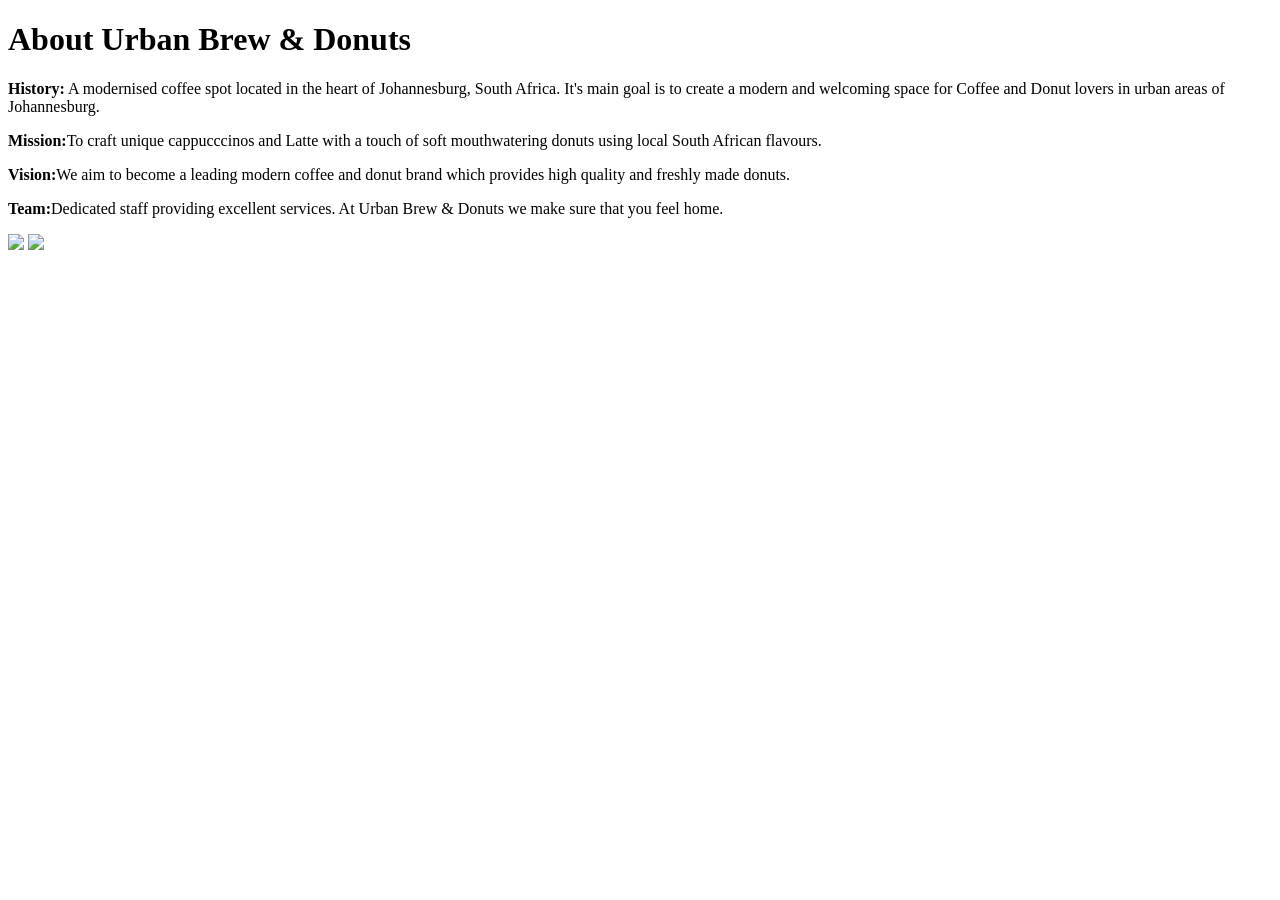
==== about.html @ 6d14aca7 "Add files via upload" ====
<!DOCTYPE html>
<html>
    <head>
        <title>About Us</title>
    </head>
    <body>

        <h1>About Urban Brew & Donuts</h1>

        <p><strong>History:</strong> A modernised coffee spot located in the heart of Johannesburg, South Africa. It's main goal is to create a modern and welcoming space for Coffee and Donut lovers in urban areas of Johannesburg. </p>
        <p><strong>Mission:</strong>To craft unique cappucccinos and Latte with a touch of soft mouthwatering donuts using local South African flavours.</p>
        <p><strong>Vision:</strong>We aim to become a leading modern coffee and donut brand which provides high quality and freshly made donuts.</p>
        <p><strong>Team:</strong>Dedicated staff providing excellent services. At Urban Brew & Donuts we make sure that you feel home.</p>
        <img src="images/Coffee5.jpg" width="350">
        <img src="images/Donut3.jpeg" width="300">
        
        
    </body>
</html>
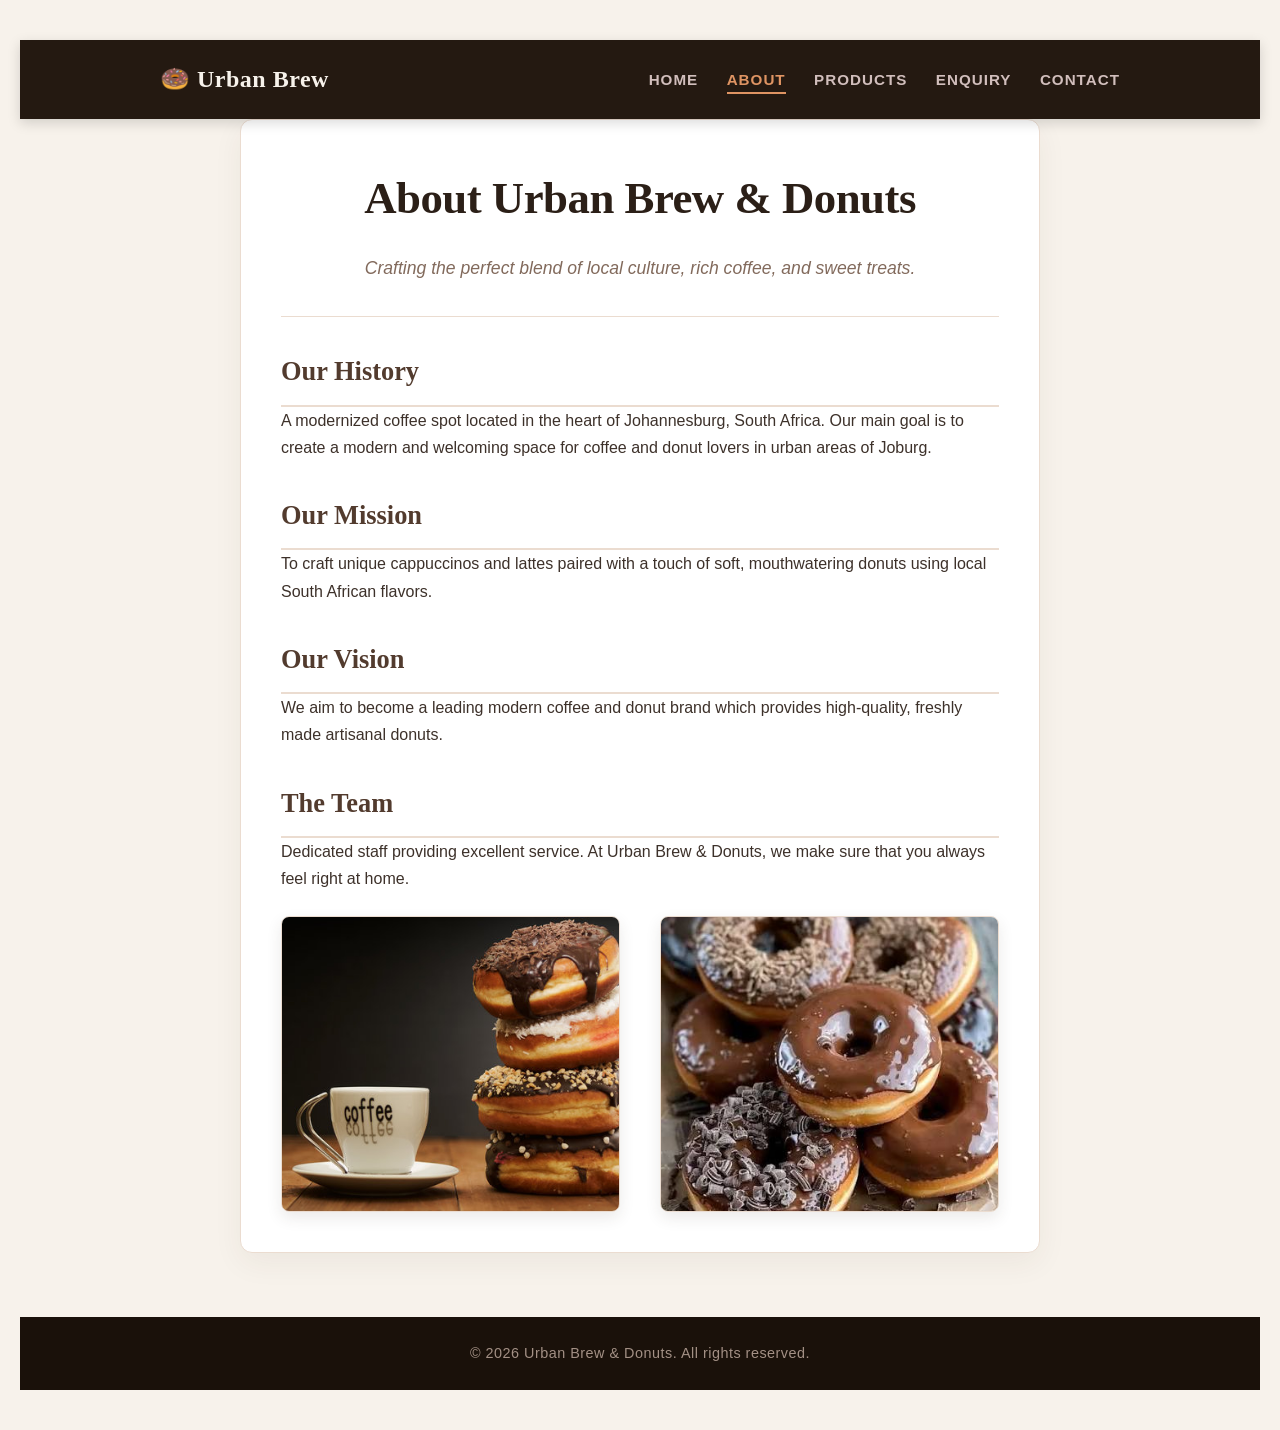
==== commit 586c5022: "Final submission with responsive styles and completed documentation" ====
--- a/about.html
+++ b/about.html
@@ -1,19 +1,68 @@
 <!DOCTYPE html>
-<html>
-    <head>
-        <title>About Us</title>
-    </head>
-    <body>
+<html lang="en">
+<head>
+    <meta charset="UTF-8">
+    <meta name="viewport" content="width=device-width, initial-scale=1.0">
+    <title>About Us | Urban Brew & Donuts</title>
+    <link rel="stylesheet" href="style.css">
+</head>
+<body>
 
+    <header>
+        <div class="nav-container">
+            <span class="logo">🍩 Urban Brew</span>
+            <nav>
+                <a href="index.html">Home</a>
+                <a href="about.html" class="active">About</a>
+                <a href="products.html">Products</a>
+                <a href="enquiry.html">Enquiry</a>
+                <a href="contact.html">Contact</a>
+            </nav>
+        </div>
+    </header>
+
+    <div class="container">
         <h1>About Urban Brew & Donuts</h1>
+        <p class="subtitle">Crafting the perfect blend of local culture, rich coffee, and sweet treats.</p>
 
-        <p><strong>History:</strong> A modernised coffee spot located in the heart of Johannesburg, South Africa. It's main goal is to create a modern and welcoming space for Coffee and Donut lovers in urban areas of Johannesburg. </p>
-        <p><strong>Mission:</strong>To craft unique cappucccinos and Latte with a touch of soft mouthwatering donuts using local South African flavours.</p>
-        <p><strong>Vision:</strong>We aim to become a leading modern coffee and donut brand which provides high quality and freshly made donuts.</p>
-        <p><strong>Team:</strong>Dedicated staff providing excellent services. At Urban Brew & Donuts we make sure that you feel home.</p>
-        <img src="images/Coffee5.jpg" width="350">
-        <img src="images/Donut3.jpeg" width="300">
-        
-        
-    </body>
+        <hr>
+
+        <div class="about-section">
+            <h2>Our History</h2>
+            <p>A modernized coffee spot located in the heart of Johannesburg, South Africa. Our main goal is to create a modern and welcoming space for coffee and donut lovers in urban areas of Joburg.</p>
+        </div>
+
+        <div class="about-section">
+            <h2>Our Mission</h2>
+            <p>To craft unique cappuccinos and lattes paired with a touch of soft, mouthwatering donuts using local South African flavors.</p>
+        </div>
+
+        <div class="about-section">
+            <h2>Our Vision</h2>
+            <p>We aim to become a leading modern coffee and donut brand which provides high-quality, freshly made artisanal donuts.</p>
+        </div>
+
+        <div class="about-section">
+            <h2>The Team</h2>
+            <p>Dedicated staff providing excellent service. At Urban Brew & Donuts, we make sure that you always feel right at home.</p>
+        </div>
+
+        <div class="about-gallery">
+            <picture>
+                <source media="(max-width: 40rem)" srcset="images/Coffee5.jpg">
+                <img src="images/Coffee5.jpg" alt="Freshly brewed latte from Urban Brew">
+            </picture>
+            
+            <picture>
+                <source media="(max-width: 40rem)" srcset="images/Donut3.jpeg">
+                <img src="images/Donut3.jpeg" alt="Assorted delicious urban donuts">
+            </picture>
+        </div>
+    </div>
+
+    <footer>
+        <p>&copy; 2026 Urban Brew & Donuts. All rights reserved.</p>
+    </footer>
+   
+</body>
 </html>
--- a/style.css
+++ b/style.css
@@ -0,0 +1,347 @@
+/* ==========================================
+   2.2 CSS RESET (Required for Browser Consistency)
+   ========================================== */
+*, *::before, *::after {
+    margin: 0;
+    padding: 0;
+    box-sizing: border-box;
+}
+
+html {
+    font-size: 100%; 
+    scroll-behavior: smooth;
+}
+
+img {
+    max-width: 100%;
+    display: block;
+    height: auto;
+}
+
+/* ==========================================
+   2.2 & 2.3 GLOBAL BASE, COLOR PALETTE & TYPOGRAPHY
+   ========================================== */
+body {
+    /* Premium font stack: Elegant serif headings look with clean modern body text */
+    font-family: 'Segoe UI', -apple-system, BlinkMacSystemFont, Roboto, sans-serif;
+    background-color: #f7f2eb; /* Smooth, creamy latte base color */
+    color: #3d312a; /* Rich, dark espresso brown for primary text */
+    line-height: 1.7;
+    padding: 2.5rem 1.25rem; 
+}
+
+.container {
+    width: 100%;
+    max-width: 50rem; 
+    margin: 0 auto;
+    background: #ffffff; /* Clean white card layout to make text pop */
+    padding: 2.5rem;
+    border-radius: 0.75rem;
+    box-shadow: 0 10px 30px rgba(61, 49, 42, 0.06); /* Soft brown-tinted shadow */
+    border: 1px solid #ebdcd0;
+}
+
+/* --- Styled Headings --- */
+h1, h2, h3 {
+    font-family: 'Georgia', Garamond, 'Times New Roman', serif; /* Classic, warm style for branding */
+    font-weight: 700;
+}
+
+h1 {
+    font-size: 2.8rem;
+    color: #2b1f17; /* Deepest black-coffee tone */
+    letter-spacing: -0.5px;
+    margin-bottom: 0.4em;
+    text-align: center;
+}
+
+h2 {
+    font-size: 1.65rem;
+    color: #523b2e; /* Warm mid-roasted coffee tone */
+    margin-top: 2rem;
+    border-bottom: 2px solid #ebdcd0; /* Subtle warm divider line */
+    padding-bottom: 0.4em;
+}
+
+.subtitle {
+    text-align: center;
+    color: #826a5c; /* Muted mocha color */
+    font-size: 1.1rem;
+    font-style: italic;
+    margin-bottom: 2rem;
+}
+
+hr {
+    border: 0;
+    height: 1px;
+    background: #ebdcd0;
+    margin-bottom: 2rem;
+}
+
+/* ==========================================
+   2.4 LAYOUT STRUCTURE: GLOBAL HEADER & NAVIGATION
+   ========================================== */
+header {
+    background-color: #241911; /* Dark, bold roasted coffee background bar */
+    padding: 1.2rem 0;
+    position: sticky;
+    top: 0;
+    z-index: 1000;
+    box-shadow: 0 4px 12px rgba(0,0,0,0.15);
+}
+
+.nav-container {
+    width: 100%;
+    max-width: 62.5rem;
+    margin: 0 auto;
+    display: flex; 
+    justify-content: space-between;
+    align-items: center;
+    padding: 0 1.25rem;
+}
+
+.logo {
+    color: #f7f2eb;
+    font-family: 'Georgia', serif;
+    font-size: 1.5rem;
+    font-weight: bold;
+    letter-spacing: 0.5px;
+}
+
+nav a {
+    color: #d1bebc; /* Soft milky-coffee color for inactive links */
+    text-decoration: none;
+    margin-left: 1.5rem;
+    font-size: 0.95rem;
+    font-weight: 600;
+    text-transform: uppercase; /* Professional navigation layout look */
+    letter-spacing: 1px;
+    transition: all 0.3s ease;
+    padding-bottom: 4px;
+}
+
+/* Interactive navigation menu items (Section 2.5) */
+nav a:hover, 
+nav a.active {
+    color: #df9463; /* Radiant caramel / warm donut glaze accent color */
+    border-bottom: 2px solid #df9463;
+}
+
+/* ==========================================
+   3.1 RESPONSIVE MULTI-COLUMN LAYOUTS (Desktop View)
+   ========================================== */
+.contact-grid,
+.home-gallery,
+.about-gallery {
+    display: grid; 
+    grid-template-columns: repeat(2, 1fr); 
+    gap: 2.5rem;
+    margin-top: 1.5rem;
+}
+
+/* ==========================================
+   2.5 FORMS & COFFEE STYLED PSEUDO-CLASSES
+   ========================================== */
+.form-group {
+    margin-bottom: 1.5rem;
+    display: flex;
+    flex-direction: column;
+}
+
+label {
+    font-weight: 600;
+    margin-bottom: 0.5rem;
+    color: #3d312a;
+    font-size: 0.95rem;
+}
+
+input[type="text"],
+input[type="email"],
+textarea {
+    width: 100%;
+    padding: 0.85rem;
+    border: 2px solid #dcd0c4;
+    border-radius: 0.5rem;
+    font-size: 1rem;
+    background-color: #faf8f5; /* Light cream input field */
+    color: #3d312a;
+    transition: all 0.3s ease;
+}
+
+/* Focus interactive effect matching our warm coffee brand */
+input[type="text"]:focus,
+input[type="email"]:focus,
+textarea:focus {
+    border-color: #be7546; /* Warm caramel focus border */
+    background-color: #ffffff;
+    outline: none;
+    box-shadow: 0 0 0 4px rgba(190, 117, 70, 0.1);
+}
+
+button, .cta-btn {
+    background-color: #be7546; /* Signature caramel button color */
+    color: #ffffff;
+    border: none;
+    padding: 0.85rem 1.75rem;
+    font-size: 1rem;
+    font-weight: bold;
+    border-radius: 0.5rem;
+    cursor: pointer;
+    box-shadow: 0 4px 10px rgba(190, 117, 70, 0.2);
+    transition: all 0.2s ease;
+}
+
+/* Button Hover and Active Interactive styles */
+button:hover, .cta-btn:hover {
+    background-color: #94532b; /* Deepens to dark roast coffee on hover */
+    transform: translateY(-1px);
+    box-shadow: 0 6px 14px rgba(148, 83, 43, 0.3);
+}
+
+button:active, .cta-btn:active {
+    transform: translateY(1px);
+    box-shadow: 0 2px 5px rgba(148, 83, 43, 0.2);
+}
+
+/* ==========================================
+   PAGE-SPECIFIC COMPONENT DECORATIONS
+   ========================================== */
+.hero-section { 
+    text-align: center; 
+    padding: 1.5rem 0;
+}
+
+.hero-tagline { 
+    font-size: 1.3rem; 
+    color: #be7546; 
+    font-weight: 700;
+    font-style: italic;
+    margin: 1rem 0 1.5rem 0;
+}
+
+.cta-btn { 
+    display: inline-block;
+    text-decoration: none;
+    border-radius: 2rem; 
+    padding: 0.9rem 2.2rem;
+}
+
+.highlight-text {
+    font-size: 1.25rem;
+    font-weight: bold;
+    color: #2b1f17;
+    letter-spacing: 1.5px;
+    margin-top: 1.5rem;
+    text-align: center;
+}
+
+/* Products Menu List Layout styles */
+.menu-wrapper { 
+    display: grid; 
+    grid-template-columns: 1fr; 
+    gap: 2rem; 
+}
+
+.menu-category { 
+    background-color: #faf8f5; 
+    padding: 2rem; 
+    border-radius: 0.75rem; 
+    border: 1px solid #ebdcd0; 
+}
+
+.menu-list { 
+    list-style: none; 
+}
+
+.menu-list li { 
+    display: flex; 
+    justify-content: space-between; 
+    padding: 0.9rem 0; 
+    border-bottom: 1px dashed #dcd0c4; 
+    font-size: 1.1rem;
+}
+
+.menu-list li:last-child {
+    border-bottom: none;
+}
+
+.item-name {
+    font-weight: 600;
+    color: #3d312a;
+}
+
+.item-price { 
+    color: #be7546; 
+    font-weight: 700; 
+}
+
+.special-note { 
+    margin-top: 1.25rem; 
+    font-size: 1rem; 
+    font-style: italic; 
+    color: #94532b; 
+    text-align: center; 
+}
+
+/* Notification banner notes at the bottom of forms */
+.footer-note { 
+    margin-top: 2.5rem; 
+    padding: 1.5rem; 
+    background-color: #faf8f5; 
+    border-left: 4px solid #be7546; 
+    border-radius: 0.25rem;
+    font-style: italic;
+    color: #523b2e;
+}
+
+/* Image Frame Control */
+.home-gallery img,
+.about-gallery img {
+    width: 100%;
+    height: 18.5rem;
+    object-fit: cover; 
+    border-radius: 0.5rem;
+    box-shadow: 0 6px 15px rgba(61, 49, 42, 0.1);
+    border: 1px solid #ebdcd0;
+}
+
+/* Global Footer Layout */
+footer {
+    background-color: #1a110a; /* Deepest dark espresso ground base footer */
+    color: #a39085;
+    text-align: center;
+    padding: 1.5rem;
+    margin-top: 4rem;
+    font-size: 0.9rem;
+    letter-spacing: 0.5px;
+}
+
+/* ==========================================
+   3.1 MEDIA QUERIES (Mobile View Breakpoint)
+   ========================================== */
+@media (max-width: 40rem) {
+    .contact-grid,
+    .home-gallery,
+    .about-gallery {
+        grid-template-columns: 1fr;
+        gap: 1.5rem;
+    }
+    
+    body {
+        padding: 1rem 0.5rem;
+    }
+    
+    h1 {
+        font-size: 2.1rem;
+    }
+    
+    .nav-container {
+        flex-direction: column;
+        gap: 1rem;
+    }
+    
+    nav a {
+        margin: 0 0.6rem;
+        font-size: 0.85rem;
+    }
+}
